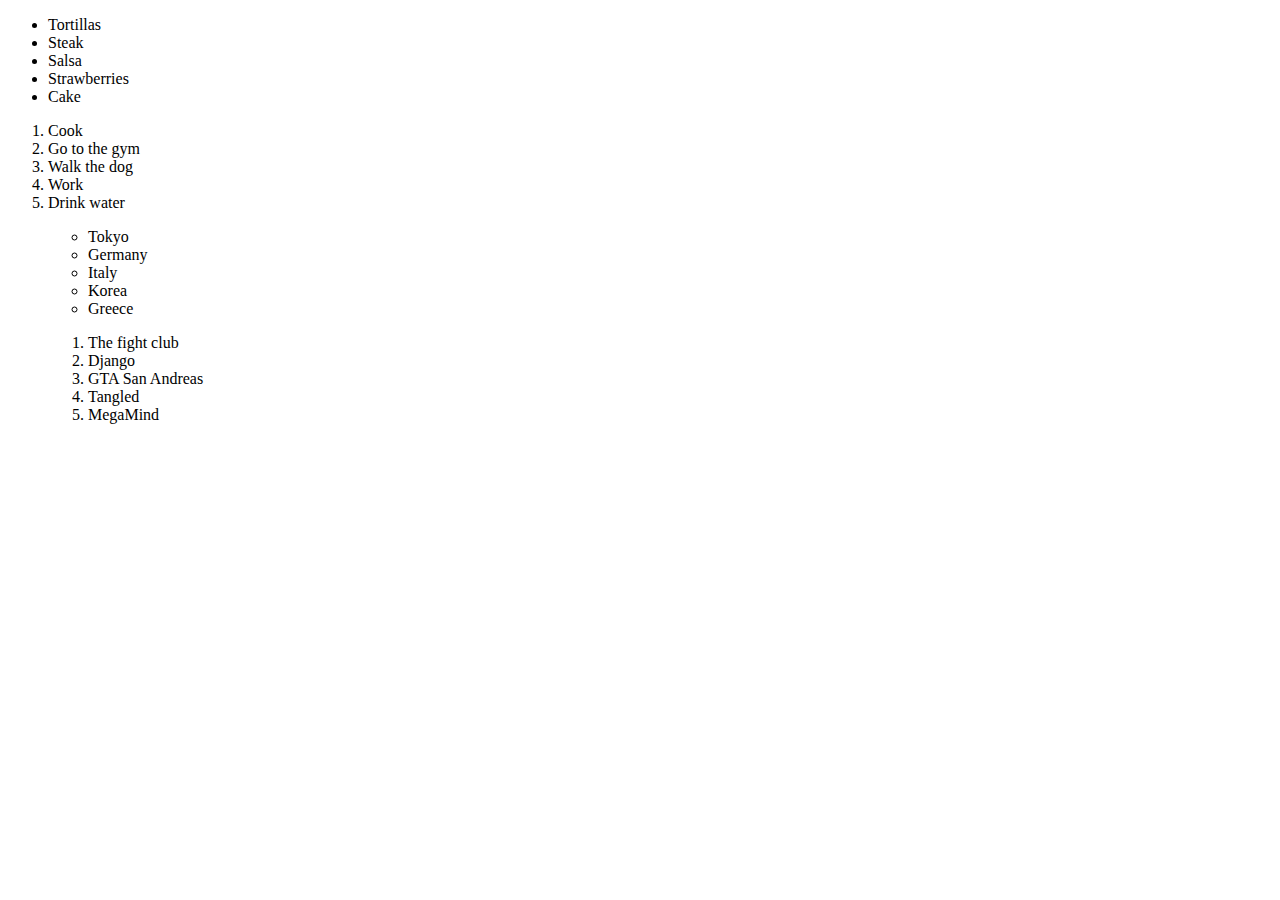
==== index.html @ 526eae3b "fixed index" ====
<!DOCTYPE html>
<html lang="en">
  <head>
    <meta charset="UTF-8" />
    <meta name="viewport" content="width=device-width, initial-scale=1.0" />
    <title>lists</title>
  </head>
  <body>
    <ul>
      <li>Tortillas</li>
      <li>Steak</li>
      <li>Salsa</li>
      <li>Strawberries</li>
      <li>Cake</li>
    </ul>

    <ol>
      <li>Cook</li>
      <li>Go to the gym</li>
      <li>Walk the dog</li>
      <li>Work</li>
      <li>Drink water</li>
    </ol>

    <ol>
      <ul>
        <li>Tokyo</li>
        <li>Germany</li>
        <li>Italy</li>
        <li>Korea</li>
        <li>Greece</li>
      </ul>
    </ol>

    <ul>
      <ol>
        <li>The fight club</li>
        <li>Django</li>
        <li>GTA San Andreas</li>
        <li>Tangled</li>
        <li>MegaMind</li>
      </ol>
    </ul>
  </body>
</html>
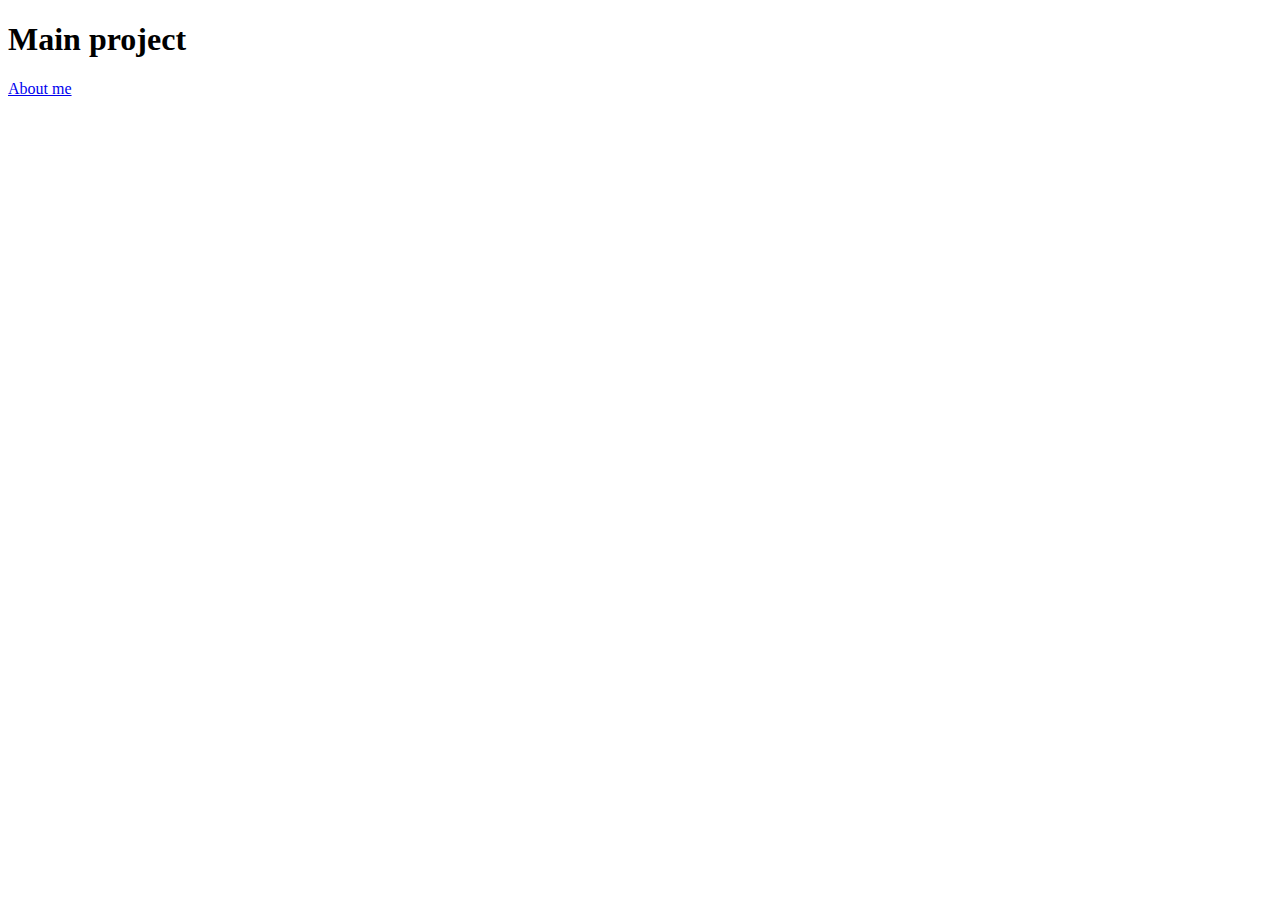
==== commit 607faced: "main project" ====
--- a/index.html
+++ b/index.html
@@ -3,43 +3,10 @@
   <head>
     <meta charset="UTF-8" />
     <meta name="viewport" content="width=device-width, initial-scale=1.0" />
-    <title>lists</title>
+    <title>Main project</title>
   </head>
   <body>
-    <ul>
-      <li>Tortillas</li>
-      <li>Steak</li>
-      <li>Salsa</li>
-      <li>Strawberries</li>
-      <li>Cake</li>
-    </ul>
-
-    <ol>
-      <li>Cook</li>
-      <li>Go to the gym</li>
-      <li>Walk the dog</li>
-      <li>Work</li>
-      <li>Drink water</li>
-    </ol>
-
-    <ol>
-      <ul>
-        <li>Tokyo</li>
-        <li>Germany</li>
-        <li>Italy</li>
-        <li>Korea</li>
-        <li>Greece</li>
-      </ul>
-    </ol>
-
-    <ul>
-      <ol>
-        <li>The fight club</li>
-        <li>Django</li>
-        <li>GTA San Andreas</li>
-        <li>Tangled</li>
-        <li>MegaMind</li>
-      </ol>
-    </ul>
+    <h1>Main project</h1>
+    <a href="./pages/home-page.html">About me</a>
   </body>
 </html>
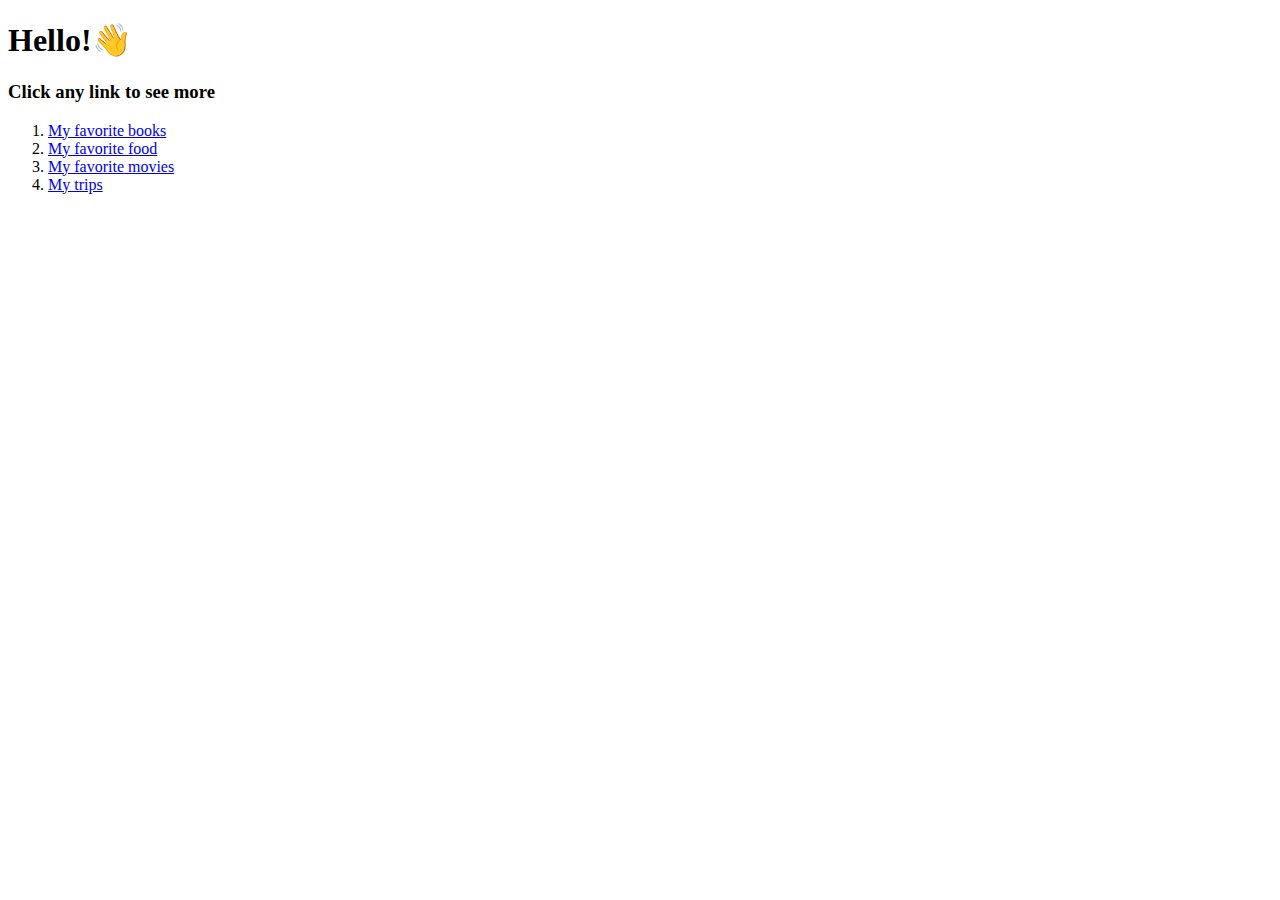
==== commit c0ba3c9c: "fixes" ====
--- a/index.html
+++ b/index.html
@@ -6,7 +6,21 @@
     <title>Main project</title>
   </head>
   <body>
-    <h1>Main project</h1>
-    <a href="./pages/home-page.html">About me</a>
+    <h1>Hello!👋</h1>
+    <h3>Click any link to see more</h3>
+    <ol>
+      <li>
+        <a href="./pages/books.html">My favorite books</a>
+      </li>
+      <li>
+        <a href="./pages/food.html">My favorite food</a>
+      </li>
+      <li>
+        <a href="./pages/movies.html">My favorite movies</a>
+      </li>
+      <li>
+        <a href="./pages/trips.html">My trips</a>
+      </li>
+    </ol>
   </body>
 </html>
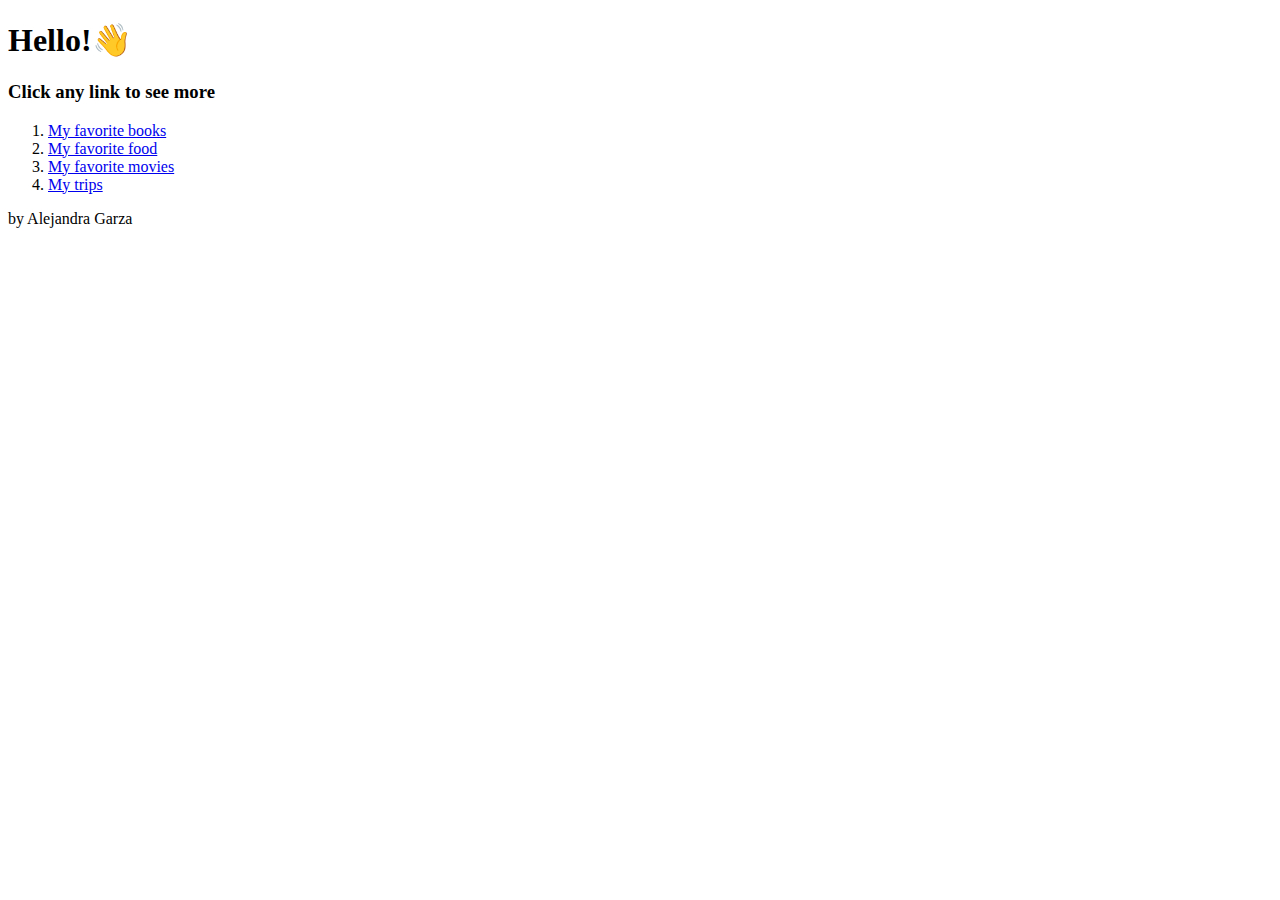
==== commit a1a3b25e: "fixes" ====
--- a/index.html
+++ b/index.html
@@ -6,21 +6,28 @@
     <title>Main project</title>
   </head>
   <body>
-    <h1>Hello!👋</h1>
-    <h3>Click any link to see more</h3>
-    <ol>
-      <li>
-        <a href="./pages/books.html">My favorite books</a>
-      </li>
-      <li>
-        <a href="./pages/food.html">My favorite food</a>
-      </li>
-      <li>
-        <a href="./pages/movies.html">My favorite movies</a>
-      </li>
-      <li>
-        <a href="./pages/trips.html">My trips</a>
-      </li>
-    </ol>
+    <header>
+      <h1>Hello!👋</h1>
+    </header>
+    <main>
+      <h3>Click any link to see more</h3>
+      <ol>
+        <li>
+          <a href="./pages/books.html">My favorite books</a>
+        </li>
+        <li>
+          <a href="./pages/food.html">My favorite food</a>
+        </li>
+        <li>
+          <a href="./pages/movies.html">My favorite movies</a>
+        </li>
+        <li>
+          <a href="./pages/trips.html">My trips</a>
+        </li>
+      </ol>
+    </main>
+    <footer>
+      <p>by Alejandra Garza</p>
+    </footer>
   </body>
 </html>
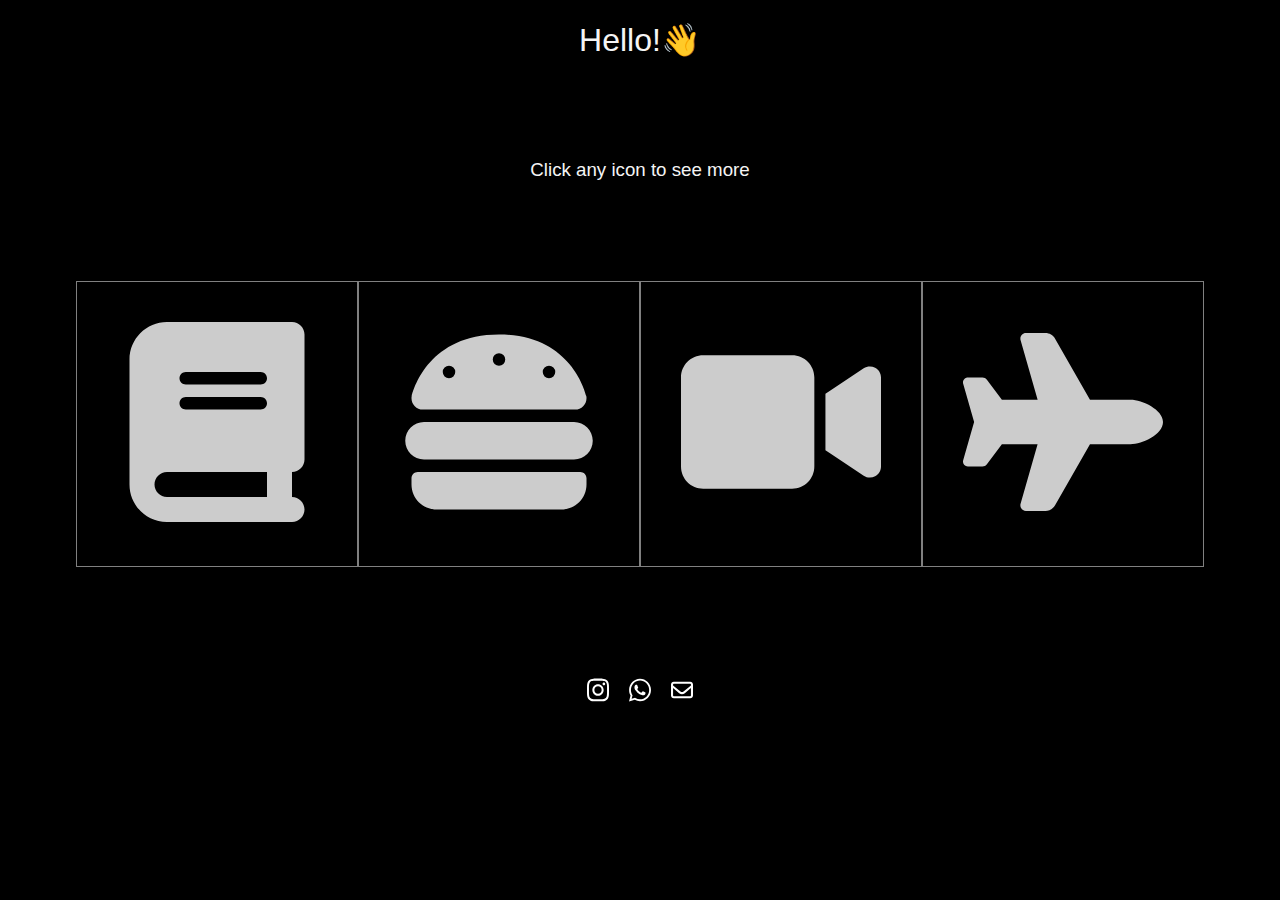
==== commit 7de1cfb9: "added styles" ====
--- a/index.html
+++ b/index.html
@@ -4,30 +4,61 @@
     <meta charset="UTF-8" />
     <meta name="viewport" content="width=device-width, initial-scale=1.0" />
     <title>Main project</title>
+    <link rel="stylesheet" href="style.css" />
   </head>
   <body>
     <header>
-      <h1>Hello!👋</h1>
+      <h1 style="text-align: center">Hello!👋</h1>
     </header>
     <main>
-      <h3>Click any link to see more</h3>
+      <h3>Click any icon to see more</h3>
       <ol>
         <li>
-          <a href="./pages/books.html">My favorite books</a>
+          <a href="./pages/books.html">
+            <img src="./images/bookIcon.svg" alt="book" />
+          </a>
         </li>
         <li>
-          <a href="./pages/food.html">My favorite food</a>
+          <a href="./pages/food.html">
+            <img src="images/food.svg" alt="food" />
+          </a>
         </li>
         <li>
-          <a href="./pages/movies.html">My favorite movies</a>
+          <a href="./pages/movies.html">
+            <img src="images/video.svg" alt="video" />
+          </a>
         </li>
         <li>
-          <a href="./pages/trips.html">My trips</a>
+          <a href="./pages/trips.html">
+            <img src="images/airplane.svg" alt="airplane" />
+          </a>
         </li>
       </ol>
     </main>
     <footer>
-      <p>by Alejandra Garza</p>
+      <div class="socialmedia">
+        <a
+          target="_blank"
+          rel="noreferrer"
+          href="https://www.instagram.com/aleegaarza/"
+        >
+          <img src="images/instagram.svg" alt="instagram" />
+        </a>
+        <ReactWhatsapp
+          number="+528661349071"
+          message="Me interesa más información"
+          class="btn-circle"
+        >
+          <img src="images/whatsapp.svg" alt="whatsapp" />
+        </ReactWhatsapp>
+        <a
+          target="_blank"
+          rel="noreferrer"
+          href="mailto:aleegaarza@gmail.com?Subject=Hola!"
+        >
+          <img src="images/mobile-screen-solid.svg" alt="mobile" />
+        </a>
+      </div>
     </footer>
   </body>
 </html>
--- a/style.css
+++ b/style.css
@@ -0,0 +1,88 @@
+* {
+  background-color: black;
+  color: whitesmoke;
+  font-family: Verdana, Geneva, Tahoma, sans-serif;
+  font-weight: lighter;
+}
+a:hover {
+  color: gray;
+}
+h1 {
+  display: flex;
+  justify-content: center;
+}
+h3 {
+  display: flex;
+  justify-content: center;
+  margin-top: 100px;
+}
+.footerData {
+  display: flex;
+  justify-content: center;
+  width: 100%;
+}
+.socialmedia {
+  display: flex;
+  align-items: center;
+  justify-content: center;
+}
+.socialmedia img {
+  width: 22px;
+  margin: 10px;
+  transition: width 0.3s, height 0.3s, transform 0.5s;
+  color: white;
+}
+.socialmedia img:hover {
+  background-color: gray;
+  width: 24px;
+  height: 24px;
+  transform: rotate(30deg);
+}
+.btn-circle {
+  border-radius: 50%;
+  background-color: transparent;
+  cursor: pointer;
+  border: 0;
+}
+ol {
+  display: flex;
+  flex-wrap: wrap;
+  justify-content: center;
+  list-style: none;
+  padding-left: 0;
+  margin-top: 100px;
+  margin-bottom: 100px;
+}
+main ol img {
+  width: 200px;
+  height: 200px;
+  padding: 30px;
+  opacity: 0.8;
+}
+main img {
+  border-radius: 30px;
+  width: auto;
+  height: 300px;
+  object-fit: fixed;
+  margin: 10px;
+}
+header nav img {
+  width: 30px;
+  height: 30px;
+}
+.arrow-left-icon {
+  width: 30px;
+  height: 30px;
+}
+.container-data {
+  display: flex;
+  flex-direction: column;
+  align-items: center;
+}
+.description {
+  width: 70%;
+}
+li {
+  border: solid 1px;
+  color: grey;
+}
